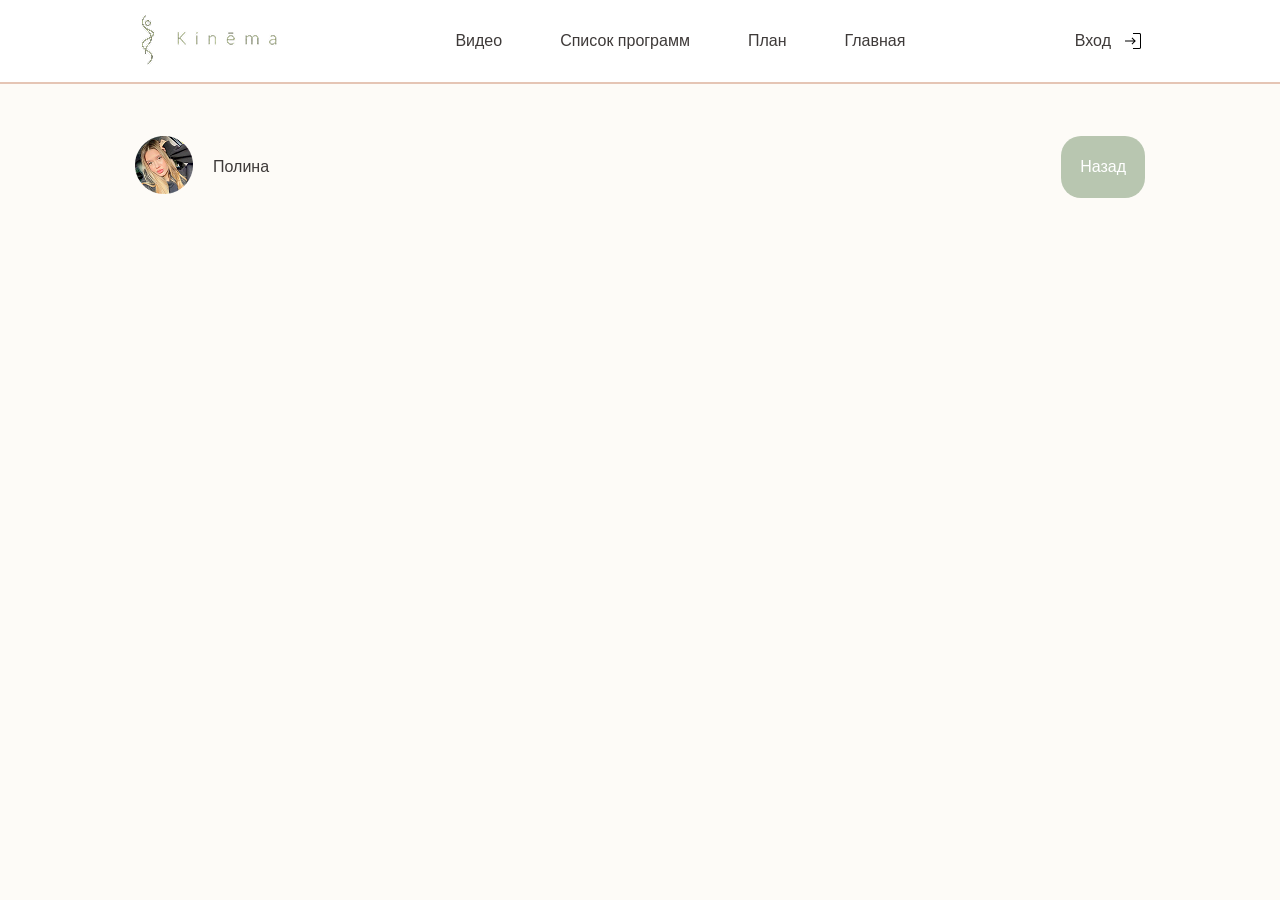
==== diary.html @ 6a7e6018 "correct account" ====
<!DOCTYPE html>
<html lang="en">

<head>
    <meta charset="UTF-8">
    <meta name="viewport" content="width=device-width, initial-scale=1.0">
    <link rel="stylesheet" href="css/style.css">
    <title>Diary</title>
</head>

<body>
    <header class="header">
        <div class="container">
            <div class="header__wrapper">
                <picture>
                    <img src="images/header-logo.png" srcset="images/header-logo@2x.png 2x" width="151" height="56"
                        alt="логотип компании">
                </picture>
                <nav class="header-nav">
                    <ul class="nav-list">
                        <li class="nav-list__item">
                            <a href="#video" class="nav-list__link">Видео</a>
                        </li>
                        <li class="nav-list__item">
                            <a href="#programms" class="nav-list__link">Список программ</a>
                        </li>
                        <li class="nav-list__item">
                            <a href="#shedule" class="nav-list__link">План</a>
                        </li>
                        <li class="nav-list__item">
                            <a href="main.html" class="nav-list__link">Главная</a>
                        </li>
                    </ul>
                </nav>
                <a href="#" class="header-login__link">
                    Вход
                    <svg class="header__login-icon" width="24" height="24" aria-hidden="true">
                        <use xlink:href="images/sprite.svg#icon-login"></use>
                    </svg>
                </a>
            </div>
        </div>
    </header>
    <main>
        <section class="account-main">
            <div class="container">
                <div class="account-main__wrapper">
                    <div class="account-main__acc">
                        <picture>
                            <img class="account-main__img" src="images/image-polina.png"
                                srcset="images/image-polina@2x.png 2x" width="58" height="58" alt="картинка девушки">
                        </picture>
                        <span class="account-main__name">Полина</span>
                    </div>
                    <a href="account.html" class="btn btn--food">Назад</a>
                </div>
            </div>
        </section>
    </main>
</body>

</html>
---- css/style.css ----
@import "../css/global/reboot.css";
@import "../css/global/container.css";
@import "../css/global/ksu.css";

@import "../css/blocks/header.css";
@import "../css/blocks/nav-list.css";
@import "../css/blocks/banner.css";
@import "../css/blocks/btn.css";
@import "../css/blocks/programms.css";
@import "../css/blocks/video.css";
@import "../css/blocks/recomendations.css";
@import "../css/blocks/avoid.css";
@import "../css/blocks/shedule.css";
@import "../css/blocks/whypick.css";
@import "../css/blocks/footer.css";
@import "../css/blocks/sign-in.css";
@import "../css/blocks/account-main.css";
@import "../css/blocks/activity.css";
@import "../css/blocks/registration.css";
@import "../css/blocks/registration-cod.css";
@import "../css/blocks/activities.css";
@import "../css/blocks/goals.css";
@import "../css/blocks/goal-and-progress.css";
@import "../css/blocks/progress.css";
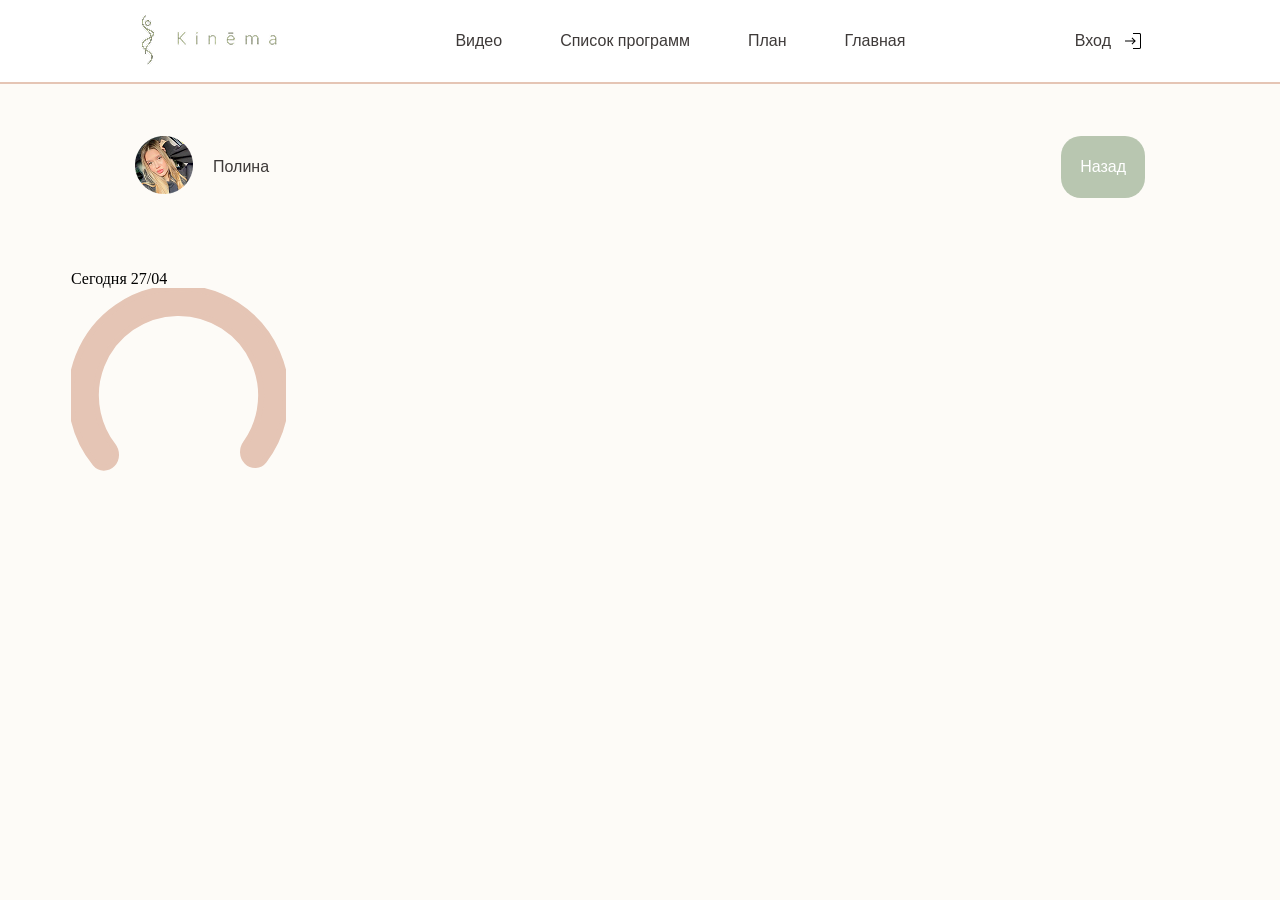
==== commit af69a19e: "added diary page" ====
--- a/diary.html
+++ b/diary.html
@@ -56,6 +56,17 @@
                 </div>
             </div>
         </section>
+        <section class="food-diary">
+            <div class="container">
+                <div class="food-diary__week">
+                    <span class="food-diary__day">Сегодня</span>
+                    <span class="food-diary__month">27/04</span>
+                </div>
+                <svg class="header__login-icon" width="215" height="215" aria-hidden="true">
+                    <use xlink:href="images/sprite.svg#icon-circle"></use>
+                </svg>
+            </div>
+        </section>
     </main>
 </body>
 
